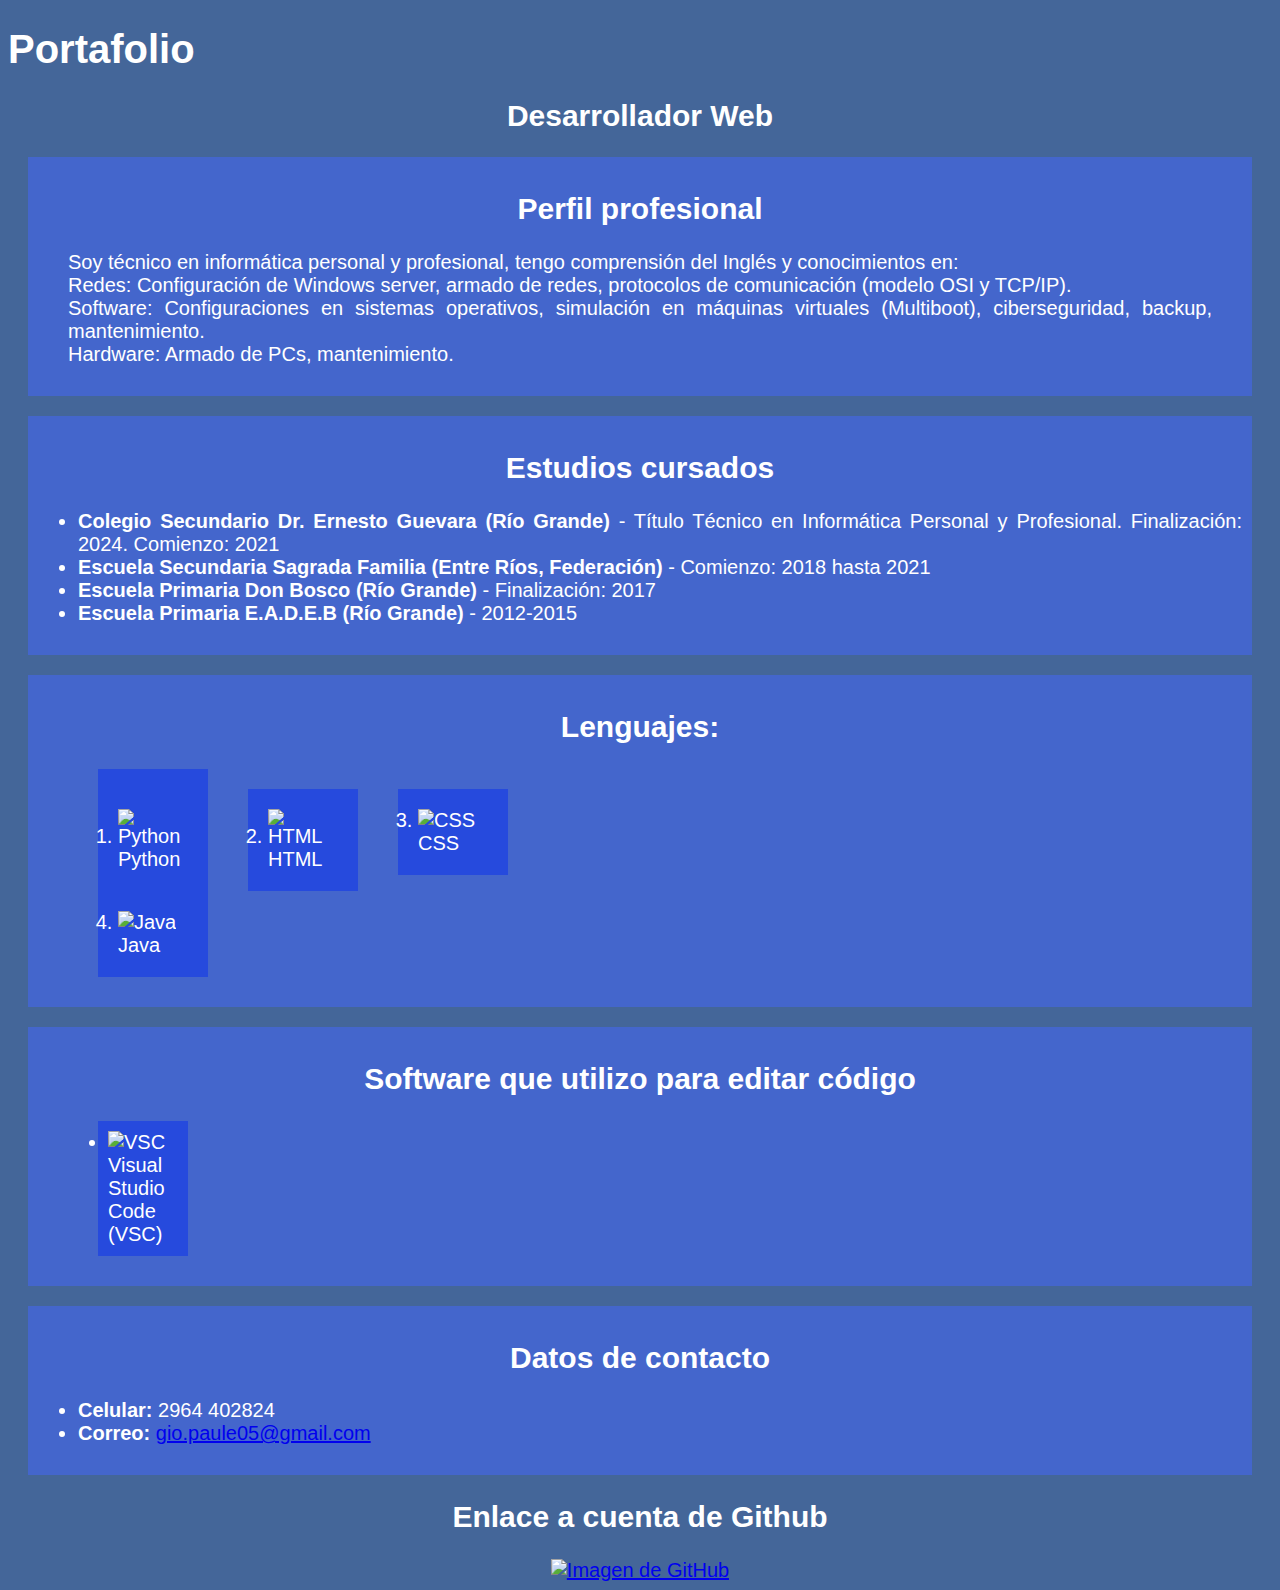
==== Portafolio/index.html @ 0194fe5a "Commit 5" ====
<!DOCTYPE html>
<html lang="es">
<head>
    <title>Portafolio de Desarrollador web</title>
    <link rel="stylesheet" href="styless.css">
</head>
<body>
    <header>
        <h1>Portafolio</h1>
        <h2>Desarrollador Web</h2>
    </header>

    <div class="perfil">
        <h2>Perfil profesional</h2>
        <p>Soy técnico en informática personal y profesional, tengo comprensión del Inglés y conocimientos en: <br>Redes: Configuración de Windows server, armado de redes, protocolos de comunicación (modelo OSI y TCP/IP).<br>Software: Configuraciones en sistemas operativos, simulación en máquinas virtuales (Multiboot), ciberseguridad, backup, mantenimiento.<br>Hardware: Armado de PCs, mantenimiento.</p>
    </div>

    <div class="estudios">
        <h2>Estudios cursados</h2>
        <ul>
            <li><strong>Colegio Secundario Dr. Ernesto Guevara (Río Grande)</strong> - Título Técnico en Informática Personal y Profesional. Finalización: 2024. Comienzo: 2021</li>
            <li><strong>Escuela Secundaria Sagrada Familia (Entre Ríos, Federación)</strong> - Comienzo: 2018 hasta 2021</li>
            <li><strong>Escuela Primaria Don Bosco (Río Grande)</strong> - Finalización: 2017</li>
            <li><strong>Escuela Primaria E.A.D.E.B (Río Grande)</strong> - 2012-2015</li>
        </ul>
    </div>

    <div class="lenguajes">
        <h2>Lenguajes:</h2>
        <ol>
        <div class="python">
            <li><img src="imagenes/Python.png" width="70" alt="Python" title="Python"> Python</li>
        </div>

        <div class="html">
            <li><img src="imagenes/HTML.png" width="70" alt="HTML" title="HTML"> HTML</li>
        </div>

        <div class="css">
            <li><img src="imagenes/CSS.png" width="70" alt="CSS" title="CSS"> CSS</li>
        </div>

    <div class="java">
            <li><img src=" imagenes/JAVA.png" width="70" alt="Java" title="Java"> Java</li>
        </div>
        </ol>
    </div>

    <div class="soft">
        <h2>Software que utilizo para editar código</h2>
        <ul>
        <div class="vscode">
            <li><img src="imagenes/VSC.jpg" width="50" alt="VSC" title="VSC">Visual Studio Code (VSC)</li>
        </div>
        </ul>
    </div>

    <div class="datos">
        <h2>Datos de contacto</h2>
        <ul>
            <li><strong>Celular:</strong> 2964 402824</li>
            <li><strong>Correo:</strong> <a href="gio.paule05@gmail.com">gio.paule05@gmail.com</a></li>
        </ul>
    </div>

    <h2>Enlace a cuenta de Github</h2>

    <div style="text-align: center">
        <a href="https://github.com/Gioxed" target="_blank"><img src="Imagenes/GIT-HUB.png" width="100" alt="Imagen de GitHub" title="Imagen de GitHub"></a>
            
    </div>

</body>
</html>
---- Portafolio/styless.css ----
body{
    font-family: sans-serif;
    background-color: #469;
    color: #fff;
    font-size: 20px;
}

h2{
    font-size: 30px;
    text-align: center;
}

.perfil {
    background-color: #46e9;
    text-align: justify;
    margin: 20px;
    padding: 10px;
    padding-left: 40px;
    padding-right: 40px;
    
}

.estudios{
    background-color: #46e9;
    text-align: justify;
    margin: 20px;
    padding: 10px;
}

.lenguajes{
    background-color: #46e9;
    margin: 20px;
    padding: 10px;
    box-sizing: border-box;
    
}

.python{
    background-color: rgb(38, 74, 221);
    width: 70px;
    margin: 20px;
    padding: 20px;
    float: left;
}

.html{
    background-color: rgb(38, 74, 221);
    width: 70px;
    margin: 20px;
    padding: 20px;
    float: left;
}

.css{
    background-color: rgb(38, 74, 221);
    width: 70px;
    margin: 20px;
    padding: 20px;
    float: left;
}

.java{
    background-color: rgb(38, 74, 221);
    width: 70px;
    margin: 20px;
    padding: 20px;
}

.soft{
    background-color: #46e9;
    text-align: justify;
    margin: 20px;
    padding: 10px;
    box-sizing: border-box;
}

.vscode{
    background-color: rgb(38, 74, 221);
    width: 70px;
    margin: 20px;
    padding: 10px;
}

.datos {
    background-color: #46e9;
    text-align: justify;
    margin: 20px;
    padding: 10px;
    
}
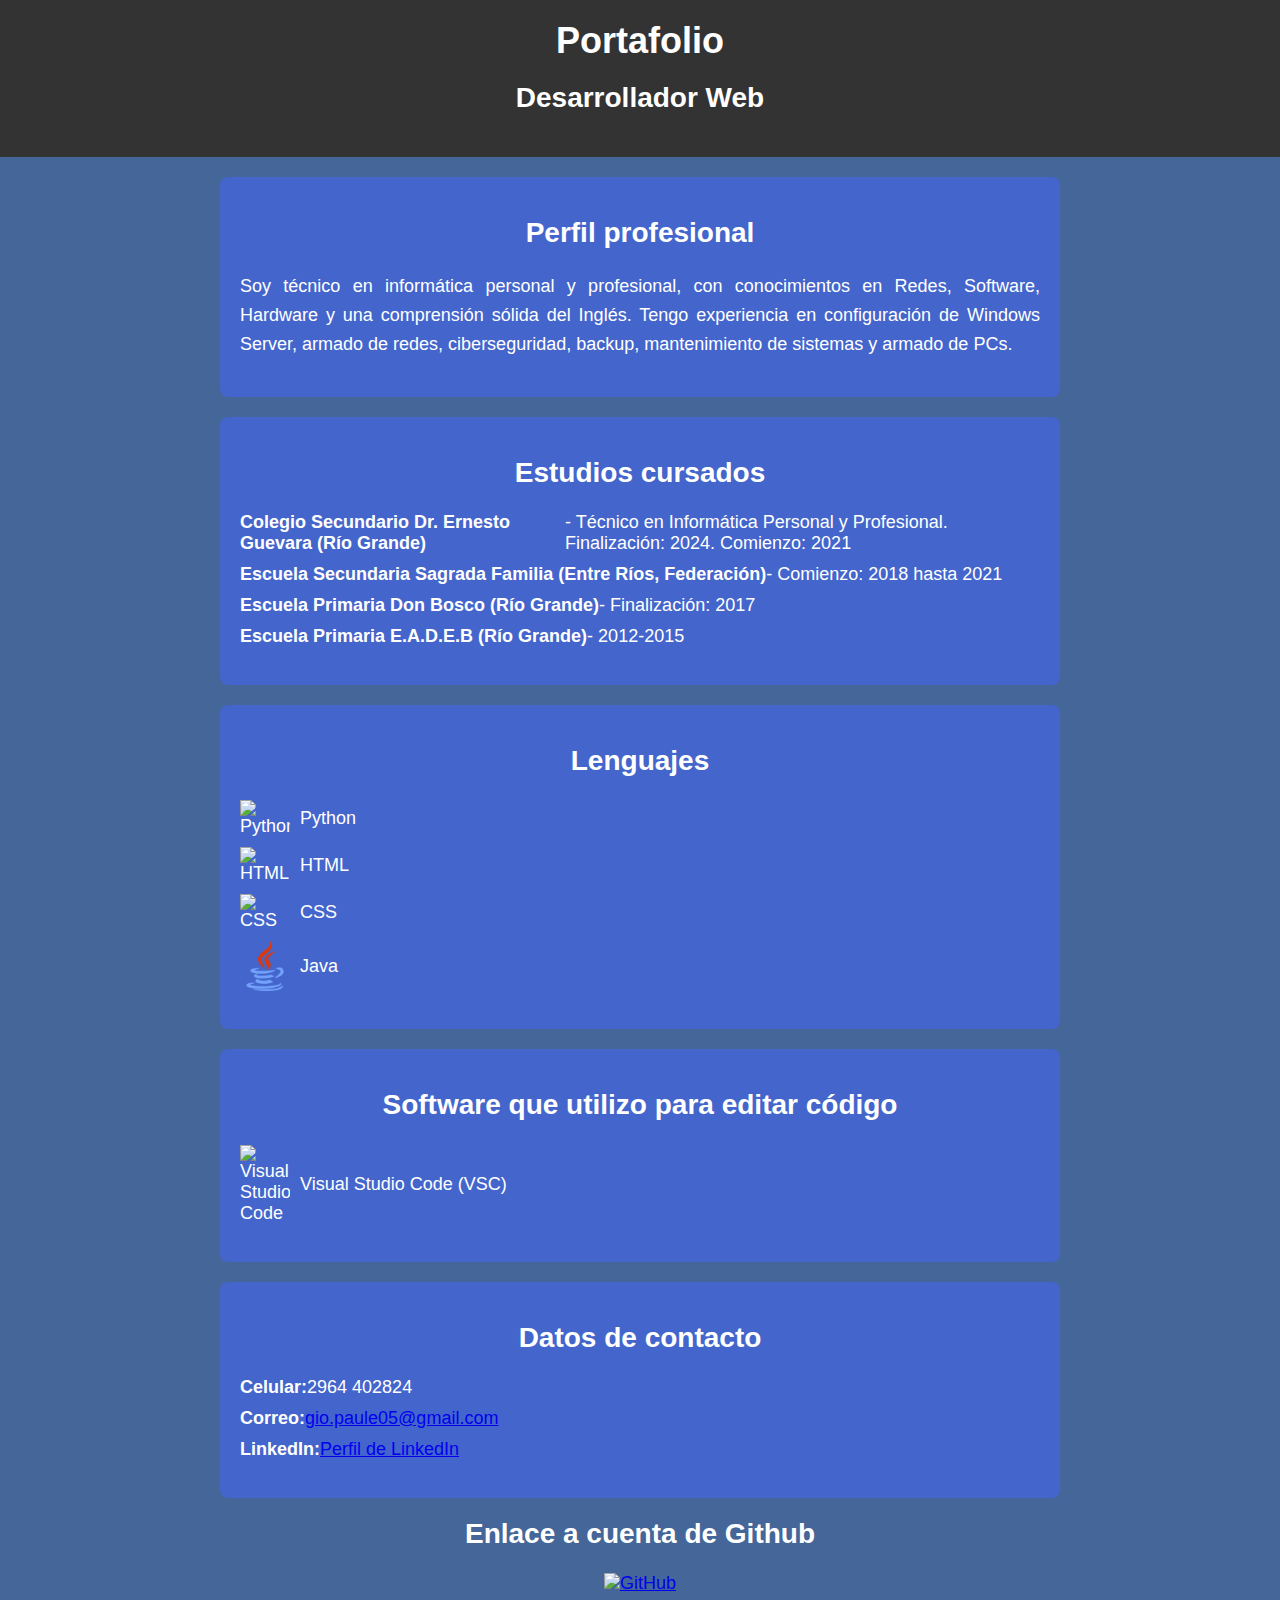
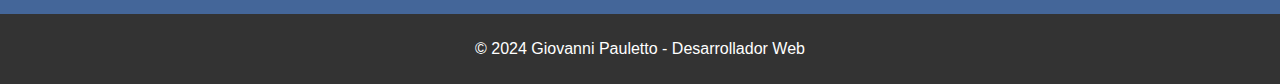
==== commit 0bec157b: "commit 9" ====
--- a/Portafolio/index.html
+++ b/Portafolio/index.html
@@ -1,7 +1,9 @@
 <!DOCTYPE html>
 <html lang="es">
 <head>
-    <title>Portafolio de Desarrollador web</title>
+    <meta charset="UTF-8">
+    <meta name="viewport" content="width=device-width, initial-scale=1.0">
+    <title>Portafolio de Desarrollador Web</title>
     <link rel="stylesheet" href="styless.css">
 </head>
 <body>
@@ -12,13 +14,13 @@
 
     <div class="perfil">
         <h2>Perfil profesional</h2>
-        <p>Soy técnico en informática personal y profesional, tengo comprensión del Inglés y conocimientos en: <br>Redes: Configuración de Windows server, armado de redes, protocolos de comunicación (modelo OSI y TCP/IP).<br>Software: Configuraciones en sistemas operativos, simulación en máquinas virtuales (Multiboot), ciberseguridad, backup, mantenimiento.<br>Hardware: Armado de PCs, mantenimiento.</p>
+        <p>Soy técnico en informática personal y profesional, con conocimientos en Redes, Software, Hardware y una comprensión sólida del Inglés. Tengo experiencia en configuración de Windows Server, armado de redes, ciberseguridad, backup, mantenimiento de sistemas y armado de PCs.</p>
     </div>
 
     <div class="estudios">
         <h2>Estudios cursados</h2>
         <ul>
-            <li><strong>Colegio Secundario Dr. Ernesto Guevara (Río Grande)</strong> - Título Técnico en Informática Personal y Profesional. Finalización: 2024. Comienzo: 2021</li>
+            <li><strong>Colegio Secundario Dr. Ernesto Guevara (Río Grande)</strong> - Técnico en Informática Personal y Profesional. Finalización: 2024. Comienzo: 2021</li>
             <li><strong>Escuela Secundaria Sagrada Familia (Entre Ríos, Federación)</strong> - Comienzo: 2018 hasta 2021</li>
             <li><strong>Escuela Primaria Don Bosco (Río Grande)</strong> - Finalización: 2017</li>
             <li><strong>Escuela Primaria E.A.D.E.B (Río Grande)</strong> - 2012-2015</li>
@@ -26,32 +28,19 @@
     </div>
 
     <div class="lenguajes">
-        <h2>Lenguajes:</h2>
-        <ol>
-        <div class="python">
-            <li><img src="imagenes/Python.png" width="70" alt="Python" title="Python"> Python</li>
-        </div>
-
-        <div class="html">
-            <li><img src="imagenes/HTML.png" width="70" alt="HTML" title="HTML"> HTML</li>
-        </div>
-
-        <div class="css">
-            <li><img src="imagenes/CSS.png" width="70" alt="CSS" title="CSS"> CSS</li>
-        </div>
-
-    <div class="java">
-            <li><img src=" imagenes/JAVA.png" width="70" alt="Java" title="Java"> Java</li>
-        </div>
-        </ol>
+        <h2>Lenguajes</h2>
+        <ul>
+            <li><img src="../Imagenes/Python.png" width="50" alt="Python"> Python</li>
+            <li><img src="../Imagenes/HTML.png" width="50" alt="HTML"> HTML</li>
+            <li><img src="../Imagenes/CSS.png" width="50" alt="CSS"> CSS</li>
+            <li><img src="../Imagenes/JAVA.png" width="50" alt="Java"> Java</li>
+        </ul>
     </div>
 
     <div class="soft">
         <h2>Software que utilizo para editar código</h2>
         <ul>
-        <div class="vscode">
-            <li><img src="imagenes/VSC.jpg" width="50" alt="VSC" title="VSC">Visual Studio Code (VSC)</li>
-        </div>
+            <li><img src="../Imagenes/VSC.jpg" width="50" alt="Visual Studio Code"> Visual Studio Code (VSC)</li>
         </ul>
     </div>
 
@@ -59,17 +48,19 @@
         <h2>Datos de contacto</h2>
         <ul>
             <li><strong>Celular:</strong> 2964 402824</li>
-            <li><strong>Correo:</strong> <a href="gio.paule05@gmail.com">gio.paule05@gmail.com</a></li>
+            <li><strong>Correo:</strong> <a href="mailto:gio.paule05@gmail.com">gio.paule05@gmail.com</a></li>
+            <li><strong>LinkedIn:</strong> <a href="https://www.linkedin.com/in/tu-perfil" target="_blank">Perfil de LinkedIn</a></li>
         </ul>
     </div>
 
     <h2>Enlace a cuenta de Github</h2>
 
     <div style="text-align: center">
-        <a href="https://github.com/Gioxed" target="_blank"><img src="Imagenes/GIT-HUB.png" width="100" alt="Imagen de GitHub" title="Imagen de GitHub"></a>
-            
+        <a href="https://github.com/Gioxed" target="_blank"><img src="../Imagenes/GIT-HUB.png" width="100" alt="GitHub"></a>
     </div>
 
+    <footer>
+        <p>&copy; 2024 Giovanni Pauletto - Desarrollador Web</p>
+    </footer>
 </body>
 </html>
-
--- a/Portafolio/styless.css
+++ b/Portafolio/styless.css
@@ -1,90 +1,80 @@
-body{
+body {
     font-family: sans-serif;
     background-color: #469;
     color: #fff;
-    font-size: 20px;
+    font-size: 18px;
+    margin: 0;
+    padding: 0;
 }
 
-h2{
-    font-size: 30px;
+header {
     text-align: center;
+    padding: 20px;
+    background-color: #333;
 }
 
-.perfil {
-    background-color: #46e9;
-    text-align: justify;
-    margin: 20px;
-    padding: 10px;
-    padding-left: 40px;
-    padding-right: 40px;
-    
+h1 {
+    font-size: 36px;
+    margin: 0;
 }
 
-.estudios{
-    background-color: #46e9;
-    text-align: justify;
-    margin: 20px;
-    padding: 10px;
+h2 {
+    font-size: 28px;
+    text-align: center;
+    margin-top: 20px;
 }
 
-.lenguajes{
+.perfil, .estudios, .lenguajes, .soft, .datos {
     background-color: #46e9;
-    margin: 20px;
-    padding: 10px;
-    box-sizing: border-box;
-    
+    margin: 20px auto;
+    padding: 20px;
+    max-width: 800px;
+    border-radius: 8px;
 }
 
-.python{
-    background-color: rgb(38, 74, 221);
-    width: 70px;
-    margin: 20px;
-    padding: 20px;
-    float: left;
+.perfil p {
+    line-height: 1.6;
+    text-align: justify;
 }
 
-.html{
-    background-color: rgb(38, 74, 221);
-    width: 70px;
-    margin: 20px;
-    padding: 20px;
-    float: left;
+ul {
+    list-style: none;
+    padding: 0;
 }
 
-.css{
-    background-color: rgb(38, 74, 221);
-    width: 70px;
-    margin: 20px;
-    padding: 20px;
-    float: left;
+ul li {
+    margin-bottom: 10px;
+    display: flex;
+    align-items: center;
 }
 
-.java{
-    background-color: rgb(38, 74, 221);
-    width: 70px;
-    margin: 20px;
-    padding: 20px;
+ul li img {
+    margin-right: 10px;
 }
 
-.soft{
-    background-color: #46e9;
-    text-align: justify;
-    margin: 20px;
+footer {
+    text-align: center;
+    background-color: #333;
+    color: #fff;
     padding: 10px;
-    box-sizing: border-box;
+    margin-top: 20px;
+    font-size: 16px;
 }
 
-.vscode{
-    background-color: rgb(38, 74, 221);
-    width: 70px;
-    margin: 20px;
-    padding: 10px;
+@media (max-width: 768px) {
+    body {
+        font-size: 16px;
+    }
+
+    h1 {
+        font-size: 28px;
+    }
+
+    h2 {
+        font-size: 24px;
+    }
+
+    .perfil, .estudios, .lenguajes, .soft, .datos {
+        padding: 15px;
+    }
 }
-
-.datos {
-    background-color: #46e9;
-    text-align: justify;
-    margin: 20px;
-    padding: 10px;
-    
-}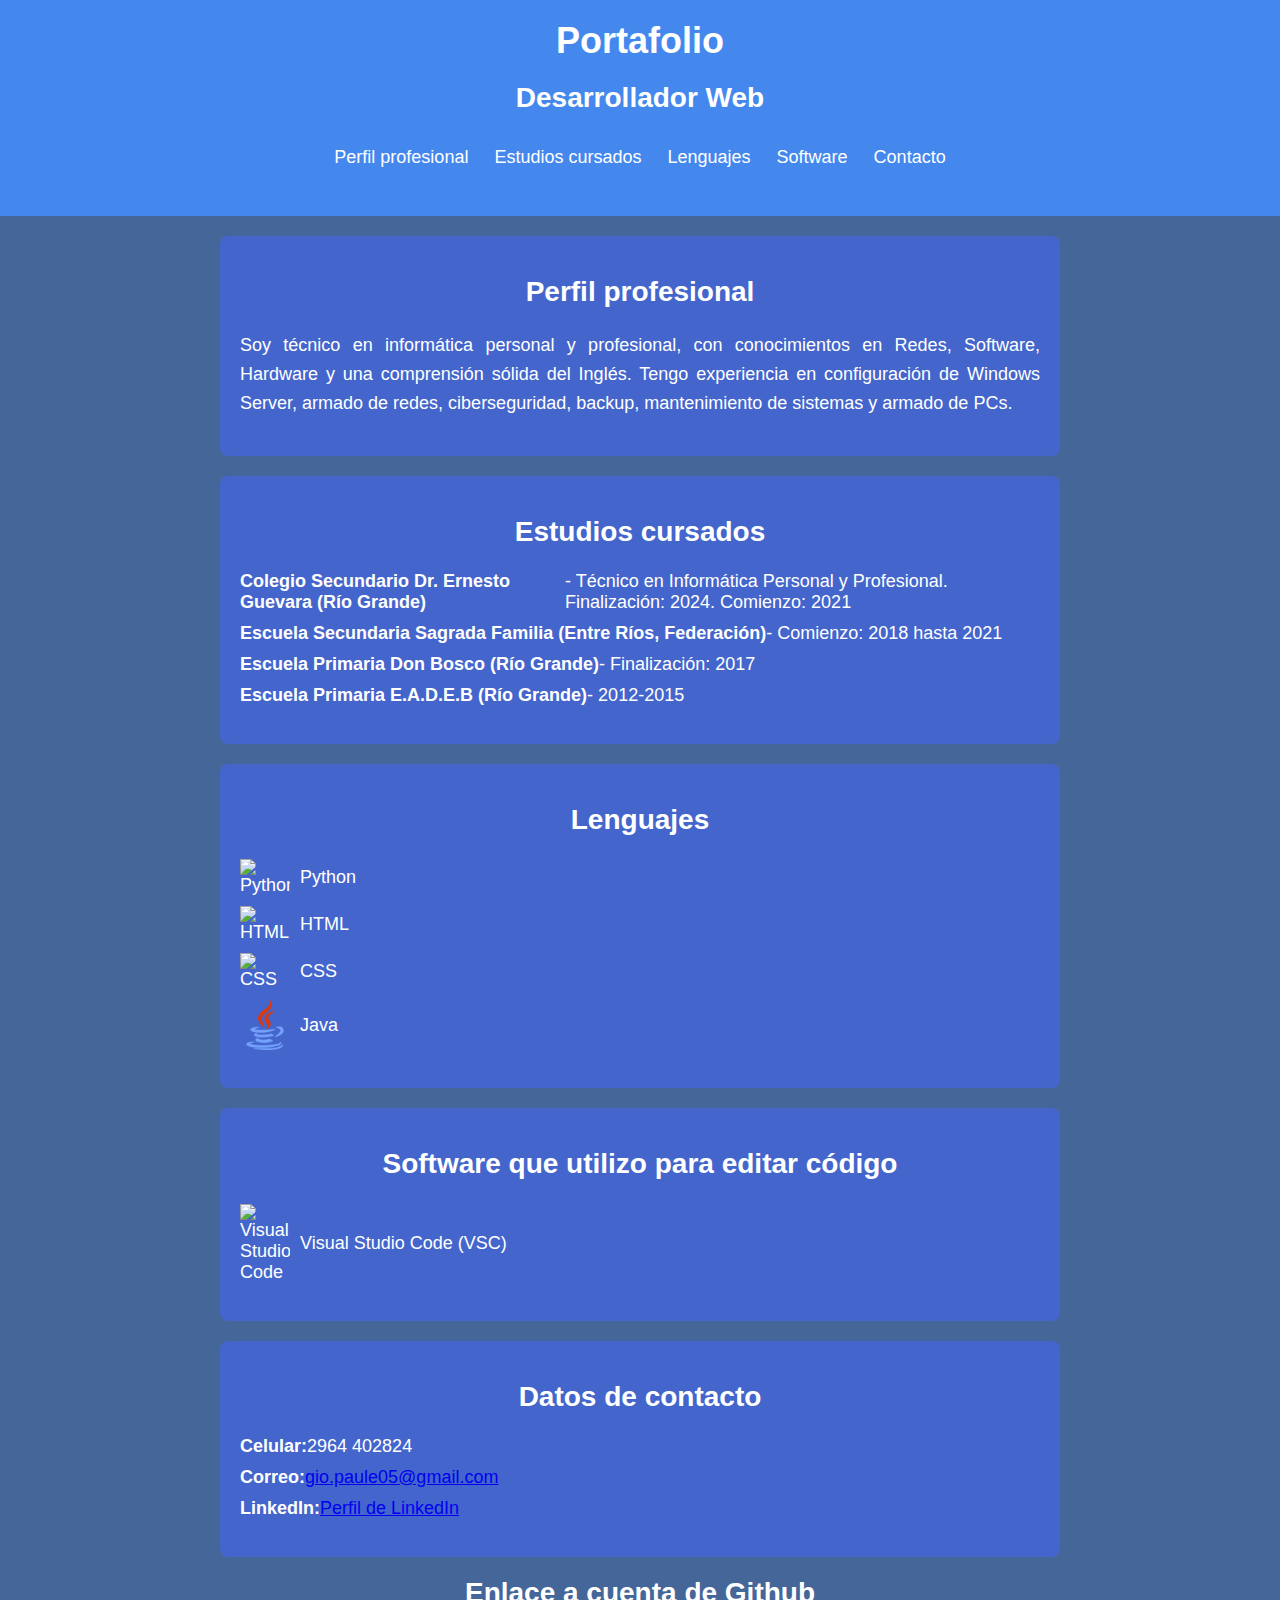
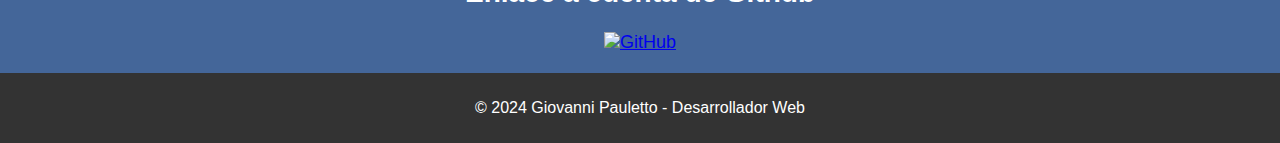
==== commit 51ffd369: "commit 10" ====
--- a/Portafolio/index.html
+++ b/Portafolio/index.html
@@ -7,18 +7,27 @@
     <link rel="stylesheet" href="styless.css">
 </head>
 <body>
-    <header>
+    <header class="header">
         <h1>Portafolio</h1>
         <h2>Desarrollador Web</h2>
+        <nav class="navbar-principal">
+            <ul>
+                <li><a href="#Perfil">Perfil profesional</a></li>
+                <li><a href="#estudios">Estudios cursados</a></li>
+                <li><a href="#lenguajes">Lenguajes</a></li>
+                <li><a href="#soft">Software</a></li>
+                <li><a href="#datos">Contacto</a></li>
+            </ul>
+        </nav>
     </header>
 
     <div class="perfil">
-        <h2>Perfil profesional</h2>
+        <h2 id="Perfil">Perfil profesional</h2>
         <p>Soy técnico en informática personal y profesional, con conocimientos en Redes, Software, Hardware y una comprensión sólida del Inglés. Tengo experiencia en configuración de Windows Server, armado de redes, ciberseguridad, backup, mantenimiento de sistemas y armado de PCs.</p>
     </div>
 
     <div class="estudios">
-        <h2>Estudios cursados</h2>
+        <h2 id="estudios">Estudios cursados</h2>
         <ul>
             <li><strong>Colegio Secundario Dr. Ernesto Guevara (Río Grande)</strong> - Técnico en Informática Personal y Profesional. Finalización: 2024. Comienzo: 2021</li>
             <li><strong>Escuela Secundaria Sagrada Familia (Entre Ríos, Federación)</strong> - Comienzo: 2018 hasta 2021</li>
@@ -28,7 +37,7 @@
     </div>
 
     <div class="lenguajes">
-        <h2>Lenguajes</h2>
+        <h2 id="lenguajes">Lenguajes</h2>
         <ul>
             <li><img src="../Imagenes/Python.png" width="50" alt="Python"> Python</li>
             <li><img src="../Imagenes/HTML.png" width="50" alt="HTML"> HTML</li>
@@ -38,18 +47,19 @@
     </div>
 
     <div class="soft">
-        <h2>Software que utilizo para editar código</h2>
+        <h2 id="soft">Software que utilizo para editar código</h2>
         <ul>
             <li><img src="../Imagenes/VSC.jpg" width="50" alt="Visual Studio Code"> Visual Studio Code (VSC)</li>
         </ul>
     </div>
 
     <div class="datos">
-        <h2>Datos de contacto</h2>
+        <h2 id="datos">Datos de contacto</h2>
+        
         <ul>
             <li><strong>Celular:</strong> 2964 402824</li>
             <li><strong>Correo:</strong> <a href="mailto:gio.paule05@gmail.com">gio.paule05@gmail.com</a></li>
-            <li><strong>LinkedIn:</strong> <a href="https://www.linkedin.com/in/tu-perfil" target="_blank">Perfil de LinkedIn</a></li>
+            <li><strong>LinkedIn:</strong> <a href="https://www.linkedin.com/in/giovanni-pauletto-b48590297/" target="_blank">Perfil de LinkedIn</a></li>
         </ul>
     </div>
 
--- a/Portafolio/styless.css
+++ b/Portafolio/styless.css
@@ -1,3 +1,6 @@
+html{
+    scroll-behavior: smooth;
+}
 body {
     font-family: sans-serif;
     background-color: #469;
@@ -12,6 +15,36 @@
     padding: 20px;
     background-color: #333;
 }
+
+.header {
+    background-color: #48e;
+}
+
+.navbar-principal ul {
+    display: flex;
+    padding: 0;
+    justify-content: center;
+}
+
+.navbar-principal li {
+    list-style-type: none;
+    margin: 4px;
+}
+
+.navbar-principal a {
+    color: #fff;
+    display: inline-block;
+    padding: 6px 9px;
+}
+
+nav a {
+    text-decoration: none;
+}
+
+a:hover {
+    opacity: 0.7;
+}
+
 
 h1 {
     font-size: 36px;
